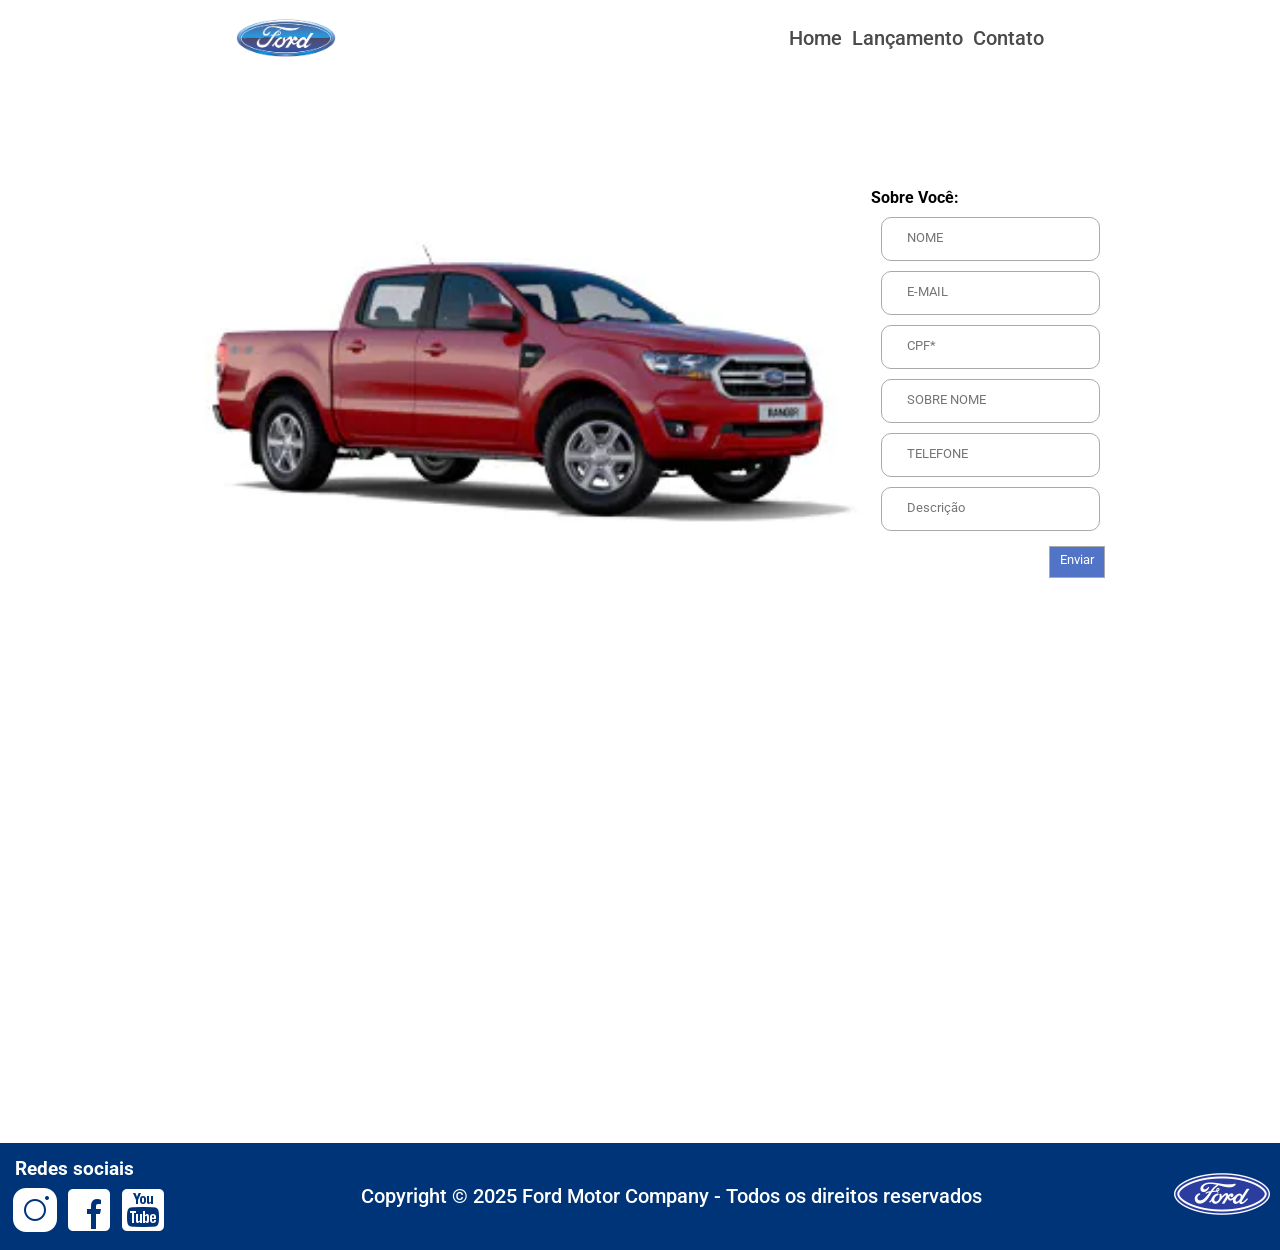
==== Desafio_2_sprint/Paginas/Contato.html @ 38877a8e "Add files via upload" ====
<!doctype html>
<html lang="pt-br">
  <head>
    <meta charset="UTF-8" />
    <meta name="viewport" content="width=device-width, initial-scale=1.0" />
    <title>Página Contato - Ford</title>
    <link rel="stylesheet" href="/Desafio_2_sprint/style.css" />
    <link rel="icon" type="image/x-icon" href="/Desafio_2_sprint/Fotos/favicon-1024x1024.avif">
  </head>
  <body>
    
    <header>
      <nav>
        <div class="links_nav">
          <img class="logo" src="/Desafio_2_sprint/Fotos/Ford_logo.png" alt="foto_logo_ford" />
          <ul class="links">
            <li><a class="link a" href="index.html">Home</a></li>
            <li><a class="link a" href="lancamento.html">Lançamento</a></li>
            <li><a class="link a" href="Contato.html">Contato</a></li>
          </ul>
        </div>
      </nav>
    </header>
    
    <hr>

    <!-- O CONTEÚDO PRINCIPAL COMEÇA AQUI -->
    <main class="conteudo-principal">
      
      <section class="ssmodal">
        <div class="container_modal">
          <div class="flex_elementos">
            <img src="/Desafio_2_sprint/Fotos/xls 2.2 diesel.jpg" alt="" />
            
            <form action="" class="formulario">
              <label for="Sobre voce" class="caixas">
                Sobre Você:
                <input type="text" placeholder="NOME" />
                <input type="email" placeholder="E-MAIL" />
                <input type="number" placeholder="CPF*" />
                <input type="text" placeholder="SOBRE NOME" />
                <input type="tel" placeholder="TELEFONE" />
                <input type="text" placeholder="Descrição" /> <!-- Adicionado type="text" para corrigir a tag vazia -->
                
                <span class="btn_contato">
                  <button>Enviar</button>
                </span>
              </label>
            </form>
          </div>
        </div>
      </section>

    </main>

    <footer class="footer rodape_contato">
      <div class="container"> <!-- Alterado de <main> para <div> para correção semântica -->
        <div>
          <h3>Redes sociais</h3>
          <a href="https://www.instagram.com/fordbrasil/" target="_blank"> <img class="icon" src="/Desafio_2_sprint/Fotos/instagram-logo-50.png" alt="" /></a>
          <a href="https://www.facebook.com/FordBrasil/" target="_blank"><img class="icon" src="/Desafio_2_sprint/Fotos/facebook-50.png" alt="" /></a> 
          <a href="https://www.youtube.com/fordbrasil" target="_blank"><img class="icon" src="/Desafio_2_sprint/Fotos/youtube-squared-50.png" alt="" /></a>  
        </div>
        
        <a class="copy" href="https://www.ford.com.br/" target="_blank">Copyright © 2025 Ford Motor Company - Todos os direitos reservados</a>

        <div>
          <img src="/Desafio_2_sprint/Fotos/ford-96.png" alt="logo ford" />
        </div>
      </div>
    </footer>

  </body>
</html>
---- Desafio_2_sprint/style.css ----
@import url('https://fonts.googleapis.com/css2?family=Black+Ops+One&family=Roboto:ital,wght@0,100..900;1,100..900&display=swap');

html {
    height: 100%;
    margin: 0;
    padding: 0;
}

* {
    padding: 0;
    margin: 0;
    box-sizing: border-box;
    font-family: "Roboto", sans-serif;
}

body {
    height: 90%;
    display: flex;
    flex-direction: column;
    min-height: 100vh; 
}

hr {
    border: none;
    box-shadow: 10px 10px 10px #000000;
}

nav {
    background-color: #fff;
    position: fixed;
    padding: 10px;
    width: 100%;
}

header {
    width: 100%;
}

nav>div>ul>li>a {
    color: #4b4949;
    list-style: none;
    text-decoration: none;

    font-size: 20px;
}

.links_nav {
    display: flex;
    justify-content: space-around;
    align-items: center;
}

.links_nav>img {
    width: 100px;
    cursor: pointer;
}

.links {
    display: flex;
    justify-content: center;
    list-style: none;
    text-decoration: none;
    align-items: center;
    gap: 10px;

    font-weight: 500;
}
.rodape_home {
    margin-top: 20%;
}
/* sessao carro */


.sessao_carro>span>img {
    width: 90%;
    max-width: 900%;
}

.sessao_carro>span {
    display: flex;
    align-items: center;
    justify-content: center;
}

.sessao_carro>div,
a {
    text-align: center;
    align-items: center;
    display: inline-block;
}

.sessao_carro>.texto_link {
    display: flex;
    justify-content: center;
    height: 10vh;
}

/* footer */

footer {
    background-color: #003478;
    width: 100%;
    flex-shrink: 0;

}

.container {
    display: flex;
    align-items: center;
    justify-content: space-between;
    padding: 10px;
    flex: 20%;

}

footer h3 {
    font-weight: 700;
    color: #fff;
}

footer a {
    color: #fff;
    text-decoration: none;
    font-weight: 500;
    font-size: 20px;

    cursor: pointer;
}

.rodape_contato {
    margin-top: 30%;
}

h2 {
    color: #ffff;
}

/* pagina lancamento */
input[type="checkbox"] {
    width: 20px;
    height: 20px;
    cursor: pointer;
}
.conteudo-principal {
    flex-grow: 1;
    width: 100%;

   
    padding-top: 60px; 
    padding-bottom: 40px; 

    display: flex;
    flex-direction: column;
    justify-content: center; /* Centraliza verticalmente no espaço que sobra */
    align-items: center;     /* Centraliza horizontalmente */
}
.container_iframe {
    display: flex;
    justify-content: center;
    align-items: center;
    margin: 10px;
    margin-top: 5%;
}

.container_iframe>iframe {
    width: 80vw;
    height: 80vh;
    max-width: 700vw;
}

.container_cards {
    display: flex;
    justify-content: center;
    gap: 20px;
    margin: 10px;
}

.card>.flex_carros {
    display: flex;
    justify-content: center;
}

.flex_carros {
    align-items: center;
}

.flex_carros>.icon {
    width: 30px;
    height: 30px;
    cursor: pointer;

}

.card,
h3,
span {
    text-align: left;
    padding: 5px;

}

/* botao compra da pg lancamento */

.container_btn {
    align-items: center;
    justify-content: center;
    display: flex;
    margin-top: 10px;

}

.container_btn>button {
    background-color: #5274C6;
    margin: 10px;
    border: 1px solid;
    padding: 15px;
    color: #fff;
    cursor: pointer;
    border-radius: 10px;
}

.container_btn>button:hover {
    background-color: #334b82;
    transition: 0.5s;
}

/* pg contato */

.container_modal {
    margin: 0px;
    align-items: center;
    justify-content: center;
    display: flex;
}

.card>.caixas {

    flex-direction: column;
    justify-content: center;
    gap: 10px;

}

.formulario input {
    flex-direction: column;
    display: block;

    border: 1px solid #aaa;
    padding: 5% 15px 15px 25px;
    margin: 10px;
    border-radius: 10px;
}

.formulario>label {
    font-weight: 700;
}

.flex_elementos {
    display: flex;
}

.flex_elementos>img {
    width: 700px;
    height: auto;
}

.modal {
    align-items: center;
    display: flex;
}

.caixas>span {

    align-items: end;
    justify-content: end;
    display: flex;
}

.caixas>span>button {
    background-color: #5274C6;
    border: 1px solid #aaa;
    color: #fff;
    padding: 5px 10px 10px 10px;

    cursor: pointer;
}

section {
    margin: 10%;
    min-height: 36vh;
}

/* MEDIA QUERIES - mobile*/
@media only screen and (max-width: 500px) {
    
    /* Navegação */
    .links_nav > ul > li > a {
        font-size: 15px;
    }

    nav > .links_nav {
        display: flex; /* Adicionado para o align-items funcionar */
        flex-direction: column; /* Garante que os links fiquem bem dispostos em telas pequenas */
        align-items: center;
        text-align: center;
        gap: 20px;
        font-size: 1rem;
    }

    /* Imagem Central (Corrigido o tamanho que vazava a tela) */
    .foto_centro {
        width: 100%;
        max-width: 350px; /* Limita para não ficar gigante em celulares ligeiramente maiores */
        height: auto;
        margin-top: 40px; /* Troca de % por px para evitar comportamento imprevisível */
    }

    /* Textos */
    .texto_link > h3 {
        text-align: center;
        /* Removido align-items pois text-align já resolve o alinhamento de texto */
    }

    /* Containers e Flexbox */
    .container_cards {
        display: flex;
        flex-direction: column;
        justify-content: center;
        align-items: center;
        gap: 15px; /* Adicionado um espaçamento padrão entre os cards empilhados */
    }

    .flex_elementos {
        display: flex;
        flex-direction: column;
        align-items: center;
    }

    /* Imagem dentro do flex (Corrigido para não quebrar o layout) */
    .flex_elementos > img {
        width: 90%; /* Adapta-se à tela do celular sem estourar */
        max-width: 350px;
        height: auto;
        margin-top: 20px;
    }

    .caixas > span {
        display: flex;
        justify-content: center;
        align-items: center;
    }

    /* Imagem do carro (Corrigido o 120% que causava scroll lateral) */
    .sessao_carro > span > img {
        width: 100%;
        height: auto;
    }

    /* Footer */
    footer {
        height: auto;
        margin-top: 80px; /* Substituído os 70% por um espaçamento fixo mais seguro */
    }

    .copy {
        font-size: 15px;
        text-align: center; /* Bom para garantir que o copyright fique bonito no mobile */
    }

    a > .icon {
        width: 30px;
        height: auto;
    }

    .container {
        display: flex;
        flex-direction: column; /* Provavelmente você também vai querer empilhar o container geral no mobile */
        align-items: center;
        gap: 20px;
    }
}
/* MEDIA QUERIES - 27pol computador*/
/* Alvo: Telas de 27" QHD ou superiores */
@media screen and (min-width: 2560px) {
  body {
 
    max-width: 1800px;
    margin: 0 auto;
  }
}
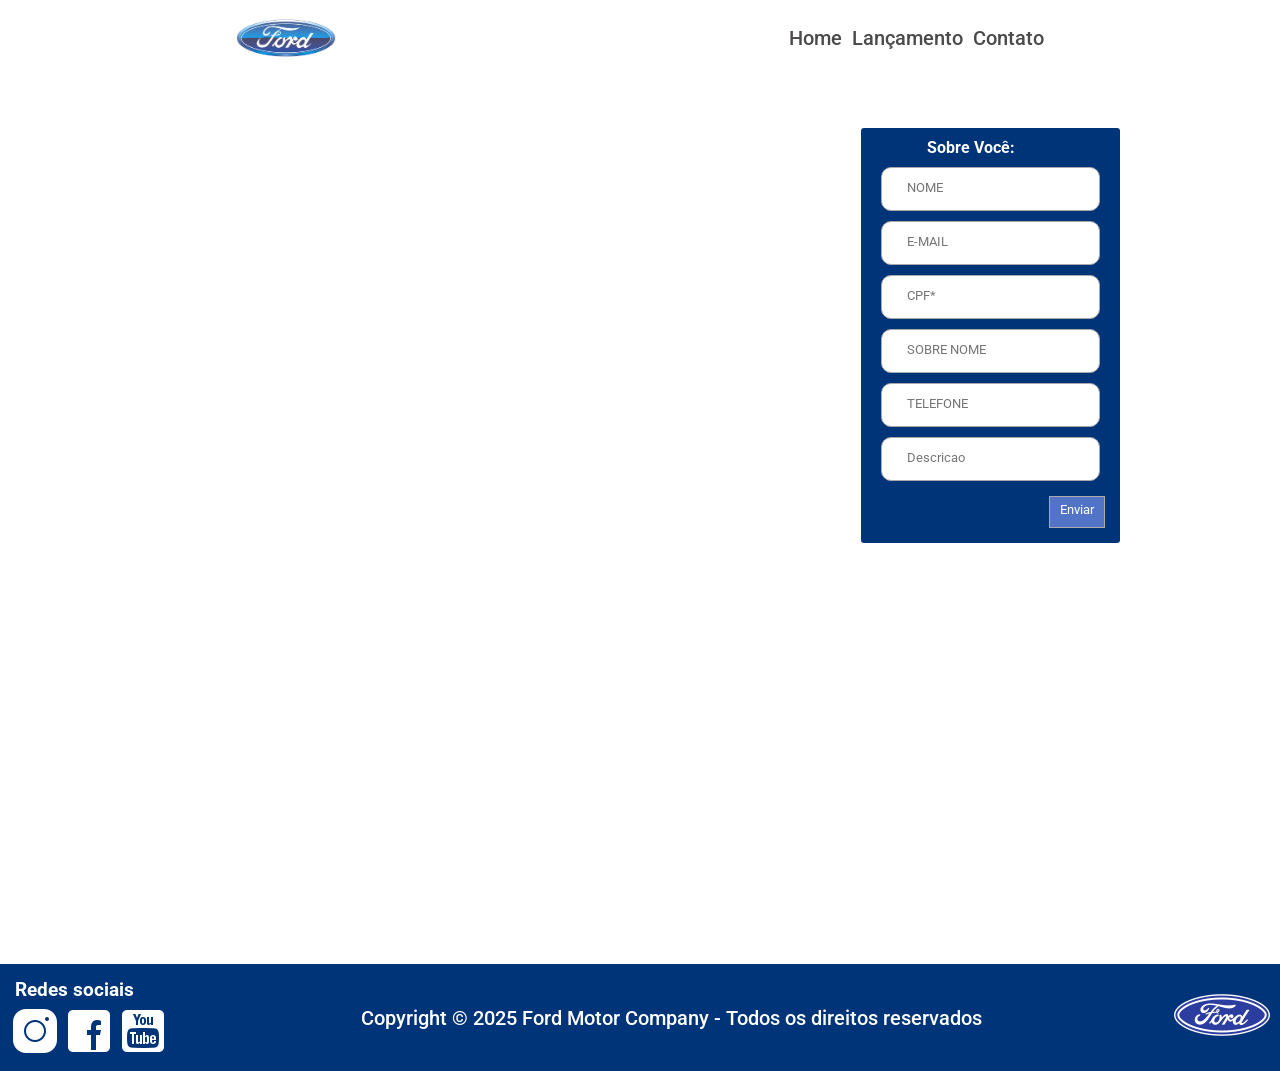
==== commit 637a6cb7: "Revise Contato.html with new layout and elements Updated the contact page with new content and struc" ====
--- a/Desafio_2_sprint/Paginas/Contato.html
+++ b/Desafio_2_sprint/Paginas/Contato.html
@@ -3,72 +3,69 @@
   <head>
     <meta charset="UTF-8" />
     <meta name="viewport" content="width=device-width, initial-scale=1.0" />
-    <title>Página Contato - Ford</title>
+    <title>Página Contato - Ford enter</title>
     <link rel="stylesheet" href="/Desafio_2_sprint/style.css" />
-    <link rel="icon" type="image/x-icon" href="/Desafio_2_sprint/Fotos/favicon-1024x1024.avif">
+      <link rel="icon" type="image/x-icon" href="/Desafio_2_sprint/Fotos/favicon-1024x1024.avif">
+          <link rel="stylesheet" href="/Desafio_2_sprint/MediaQueries.css">
+
+
   </head>
   <body>
-    
-    <header>
-      <nav>
-        <div class="links_nav">
-          <img class="logo" src="/Desafio_2_sprint/Fotos/Ford_logo.png" alt="foto_logo_ford" />
-          <ul class="links">
-            <li><a class="link a" href="index.html">Home</a></li>
-            <li><a class="link a" href="lancamento.html">Lançamento</a></li>
-            <li><a class="link a" href="Contato.html">Contato</a></li>
-          </ul>
-        </div>
-      </nav>
+   <header>
+    <nav>
+      <div class="links_nav">
+        <img class="logo" src="/Desafio_2_sprint/Fotos/Ford_logo.png" alt="foto_logo_ford" />
+        <ul class="links">
+          <li><a class="link a" href="index.html">Home</a></li>
+          <li><a class="link a" href="lancamento.html">Lançamento</a></li>
+          <li><a class="link a" href="Contato.html">Contato</a></li>
+        </ul>
+      </div>
+    </nav>
     </header>
-    
     <hr>
 
-    <!-- O CONTEÚDO PRINCIPAL COMEÇA AQUI -->
-    <main class="conteudo-principal">
-      
-      <section class="ssmodal">
-        <div class="container_modal">
-          <div class="flex_elementos">
-            <img src="/Desafio_2_sprint/Fotos/xls 2.2 diesel.jpg" alt="" />
-            
-            <form action="" class="formulario">
-              <label for="Sobre voce" class="caixas">
-                Sobre Você:
-                <input type="text" placeholder="NOME" />
-                <input type="email" placeholder="E-MAIL" />
-                <input type="number" placeholder="CPF*" />
-                <input type="text" placeholder="SOBRE NOME" />
-                <input type="tel" placeholder="TELEFONE" />
-                <input type="text" placeholder="Descrição" /> <!-- Adicionado type="text" para corrigir a tag vazia -->
-                
-                <span class="btn_contato">
-                  <button>Enviar</button>
-                </span>
-              </label>
-            </form>
-          </div>
+    <section class="ssmodal">
+      <div class="container_modal">
+        <div class="flex_elementos">
+        <img src="/Desafio_2_sprint/Fotos/FORD_RANGER_2.2_XLS.png" alt="" />
+          <form action="" class="formulario">
+            <label for="Sobre voce" class="caixas">
+              Sobre Você:
+              <input type="text" placeholder="NOME" />
+              <input type="email" placeholder="E-MAIL" />
+              <input type="number" placeholder="CPF*" />
+              <input type="text" placeholder="SOBRE NOME" />
+              <input type="tel" placeholder="TELEFONE" />
+              <input type="" placeholder="Descricao" />
+             <span class="btn_contato">
+               <button>Enviar</button>
+             </span>
+
+            </label>
+          </form>
         </div>
-      </section>
+      </div>
+    </section>
 
-    </main>
 
-    <footer class="footer rodape_contato">
-      <div class="container"> <!-- Alterado de <main> para <div> para correção semântica -->
+    <!-- colocar target blank nos icones pra pg da ford -->
+  
+
+    <footer class="footer  rodape_contato">
+      <main class="container">
         <div>
-          <h3>Redes sociais</h3>
-          <a href="https://www.instagram.com/fordbrasil/" target="_blank"> <img class="icon" src="/Desafio_2_sprint/Fotos/instagram-logo-50.png" alt="" /></a>
-          <a href="https://www.facebook.com/FordBrasil/" target="_blank"><img class="icon" src="/Desafio_2_sprint/Fotos/facebook-50.png" alt="" /></a> 
-          <a href="https://www.youtube.com/fordbrasil" target="_blank"><img class="icon" src="/Desafio_2_sprint/Fotos/youtube-squared-50.png" alt="" /></a>  
+        <h3>Redes sociais</h3>
+          <a href="https://www.instagram.com/fordbrasil/" target="_blank"> <img src="/Desafio_2_sprint/Fotos/instagram-logo-50.png" alt="" /></a>
+          <a href="https://www.facebook.com/FordBrasil/" target="_blank"><img src="/Desafio_2_sprint/Fotos/facebook-50.png" alt="" /></a> 
+          <a href="https://www.youtube.com/fordbrasil" target="_blank"><img src="/Desafio_2_sprint/Fotos/youtube-squared-50.png" alt="" /></a>  
         </div>
-        
-        <a class="copy" href="https://www.ford.com.br/" target="_blank">Copyright © 2025 Ford Motor Company - Todos os direitos reservados</a>
+          <a class="copy" href="https://www.ford.com.br/" target="_blank">Copyright © 2025 Ford Motor Company - Todos os direitos reservados</a>
 
         <div>
           <img src="/Desafio_2_sprint/Fotos/ford-96.png" alt="logo ford" />
         </div>
-      </div>
+      </main>
     </footer>
-
   </body>
-</html>+</html>
--- a/Desafio_2_sprint/style.css
+++ b/Desafio_2_sprint/style.css
@@ -12,7 +12,11 @@
     box-sizing: border-box;
     font-family: "Roboto", sans-serif;
 }
-
+:root{
+    --cor_elementos: #5274C6;
+    --cor_paleta_ford: #003478 ;
+    --cor_hover: #334b82;
+}
 body {
     height: 90%;
     display: flex;
@@ -65,10 +69,9 @@
 
     font-weight: 500;
 }
-.rodape_home {
-    margin-top: 20%;
-}
+
 /* sessao carro */
+
 
 
 .sessao_carro>span>img {
@@ -80,6 +83,7 @@
     display: flex;
     align-items: center;
     justify-content: center;
+    flex-direction: column;
 }
 
 .sessao_carro>div,
@@ -94,16 +98,35 @@
     justify-content: center;
     height: 10vh;
 }
-
+.centralizar_btn>button{
+    align-items: center;
+    background-color: var(--cor_elementos);
+    color: #fff;
+    padding: 10px;
+}
+.centralizar_btn>button>a{
+    text-decoration: none;
+}
+.cont_btn>button a{
+    color: #fff;
+    background-color: var(--cor_elementos);
+    text-decoration: none;
+    font-weight: 700;
+    padding: 10px;
+}
+.cont_btn{
+    padding-top: 50px;
+}
 /* footer */
 
 footer {
     background-color: #003478;
-    width: 100%;
     flex-shrink: 0;
 
 }
-
+.icon{
+    width: 30px;
+}
 .container {
     display: flex;
     align-items: center;
@@ -151,8 +174,8 @@
 
     display: flex;
     flex-direction: column;
-    justify-content: center; /* Centraliza verticalmente no espaço que sobra */
-    align-items: center;     /* Centraliza horizontalmente */
+    justify-content: center; 
+    align-items: center;     
 }
 .container_iframe {
     display: flex;
@@ -253,12 +276,20 @@
 
 .formulario>label {
     font-weight: 700;
+    padding-left: 56px;
+    align-items: center;
 }
 
 .flex_elementos {
     display: flex;
-}
-
+       
+}
+.flex_elementos>.formulario{
+     background-color: #003478;
+        padding: 10px;
+        border-radius: 3px;
+        color: #fff;
+}
 .flex_elementos>img {
     width: 700px;
     height: auto;
@@ -289,102 +320,3 @@
     margin: 10%;
     min-height: 36vh;
 }
-
-/* MEDIA QUERIES - mobile*/
-@media only screen and (max-width: 500px) {
-    
-    /* Navegação */
-    .links_nav > ul > li > a {
-        font-size: 15px;
-    }
-
-    nav > .links_nav {
-        display: flex; /* Adicionado para o align-items funcionar */
-        flex-direction: column; /* Garante que os links fiquem bem dispostos em telas pequenas */
-        align-items: center;
-        text-align: center;
-        gap: 20px;
-        font-size: 1rem;
-    }
-
-    /* Imagem Central (Corrigido o tamanho que vazava a tela) */
-    .foto_centro {
-        width: 100%;
-        max-width: 350px; /* Limita para não ficar gigante em celulares ligeiramente maiores */
-        height: auto;
-        margin-top: 40px; /* Troca de % por px para evitar comportamento imprevisível */
-    }
-
-    /* Textos */
-    .texto_link > h3 {
-        text-align: center;
-        /* Removido align-items pois text-align já resolve o alinhamento de texto */
-    }
-
-    /* Containers e Flexbox */
-    .container_cards {
-        display: flex;
-        flex-direction: column;
-        justify-content: center;
-        align-items: center;
-        gap: 15px; /* Adicionado um espaçamento padrão entre os cards empilhados */
-    }
-
-    .flex_elementos {
-        display: flex;
-        flex-direction: column;
-        align-items: center;
-    }
-
-    /* Imagem dentro do flex (Corrigido para não quebrar o layout) */
-    .flex_elementos > img {
-        width: 90%; /* Adapta-se à tela do celular sem estourar */
-        max-width: 350px;
-        height: auto;
-        margin-top: 20px;
-    }
-
-    .caixas > span {
-        display: flex;
-        justify-content: center;
-        align-items: center;
-    }
-
-    /* Imagem do carro (Corrigido o 120% que causava scroll lateral) */
-    .sessao_carro > span > img {
-        width: 100%;
-        height: auto;
-    }
-
-    /* Footer */
-    footer {
-        height: auto;
-        margin-top: 80px; /* Substituído os 70% por um espaçamento fixo mais seguro */
-    }
-
-    .copy {
-        font-size: 15px;
-        text-align: center; /* Bom para garantir que o copyright fique bonito no mobile */
-    }
-
-    a > .icon {
-        width: 30px;
-        height: auto;
-    }
-
-    .container {
-        display: flex;
-        flex-direction: column; /* Provavelmente você também vai querer empilhar o container geral no mobile */
-        align-items: center;
-        gap: 20px;
-    }
-}
-/* MEDIA QUERIES - 27pol computador*/
-/* Alvo: Telas de 27" QHD ou superiores */
-@media screen and (min-width: 2560px) {
-  body {
- 
-    max-width: 1800px;
-    margin: 0 auto;
-  }
-}
--- a/Desafio_2_sprint/MediaQueries.css
+++ b/Desafio_2_sprint/MediaQueries.css
@@ -0,0 +1,93 @@
+
+/* MEDIA QUERIES - mobile*/
+@media only screen and (max-width: 500px) {
+    
+    .links_nav > ul > li > a {
+        font-size: 15px;
+    }
+
+    nav > .links_nav {
+        display: flex; 
+        flex-direction: column; 
+        align-items: center;
+        text-align: center;
+        gap: 20px;
+        font-size: 1rem;
+    }
+
+    .foto_centro {
+        width: 100%;
+        max-width: 350px; 
+        height: auto;
+        margin-top: 40px; 
+       }
+
+    .texto_link > h3 {
+        text-align: center;
+    }
+
+    .container_cards {
+        display: flex;
+        flex-direction: column;
+        justify-content: center;
+        align-items: center;
+        gap: 15px;  
+    }
+
+    .flex_elementos {
+        display: flex;
+        flex-direction: column;
+        align-items: center;
+    }
+
+    .flex_elementos > img {
+        width: 90%; 
+        max-width: 350px;
+        height: auto;
+        margin-top: 20px;
+    }
+    .flex_elementos{
+        padding-top: 30px;
+    }
+
+    .caixas > span {
+        display: flex;
+        justify-content: center;
+        align-items: center;
+    }
+
+    .sessao_carro > span > img {
+        width: 100%;
+        height: auto;
+    }
+
+    /* Footer */
+    footer {
+        height: auto;
+    }
+    .rodape_contato{
+        margin-top: 70%;
+    }
+    .copy {
+        font-size: 15px;
+        text-align: center; 
+    }
+
+    a > .icon {
+        width: 30px;
+        height: auto;
+    }
+
+    .container {
+        display: flex;
+        flex-direction: column; 
+        gap: 20px;
+    }
+}
+/* MEDIA QUERIES - 27pol computador*/
+/* Alvo: Telas de 27" QHD ou superiores */
+@media screen and (min-width: 2560px) {
+  body {
+    margin: 0 auto;
+  }
+}
